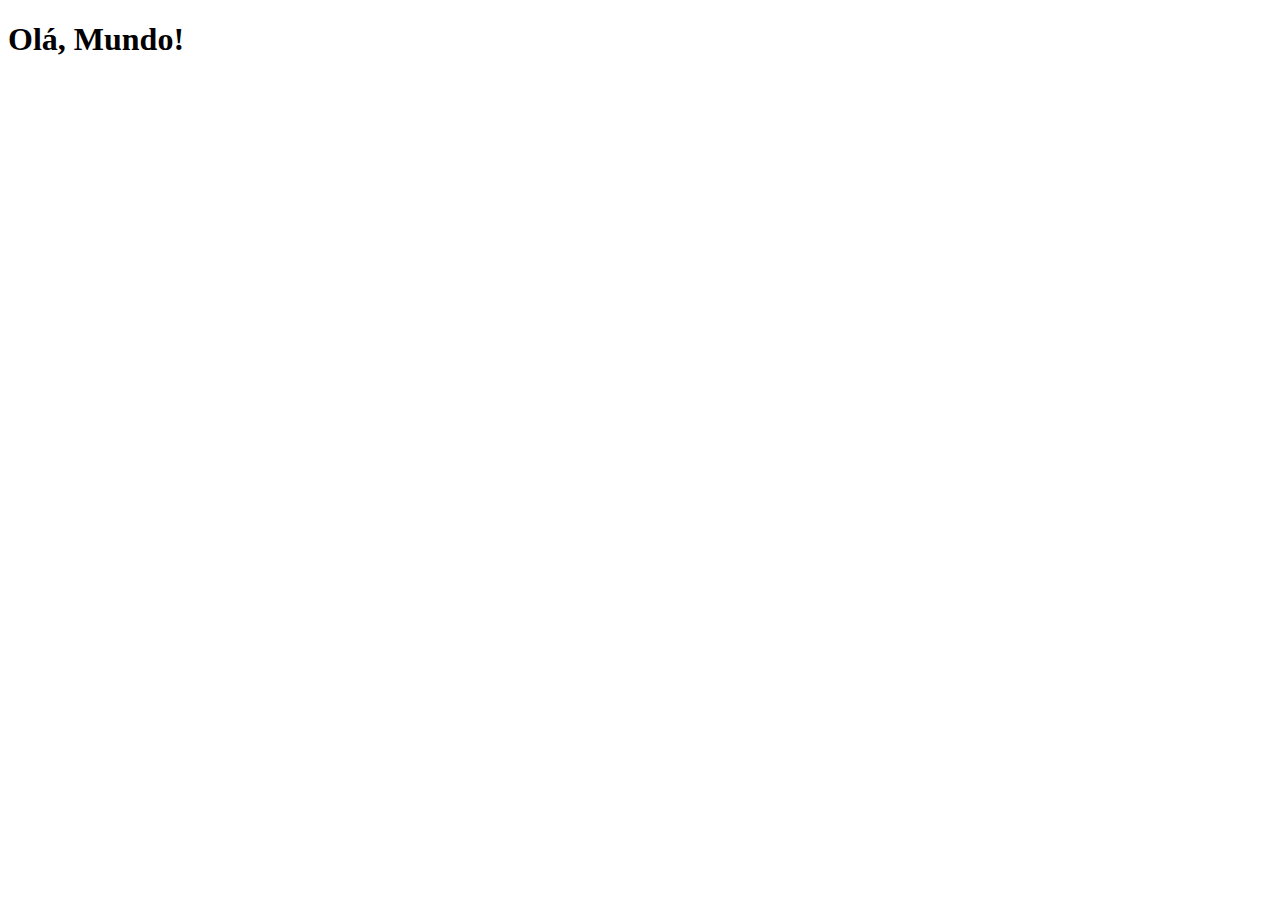
==== index.html @ 4290d964 "criei a página principal" ====
<!DOCTYPE html>
<html lang="pt-br">
<head>
    <meta charset="UTF-8">
    <meta http-equiv="X-UA-Compatible" content="IE=edge">
    <meta name="viewport" content="width=device-width, initial-scale=1.0">
    <title>Projeto Redes Sociais</title>
    <link rel="shortcut icon" href="favicon.ico" type="image/x-icon">
</head>
<body>
    <h1>Olá, Mundo!</h1>
</body>
</html>
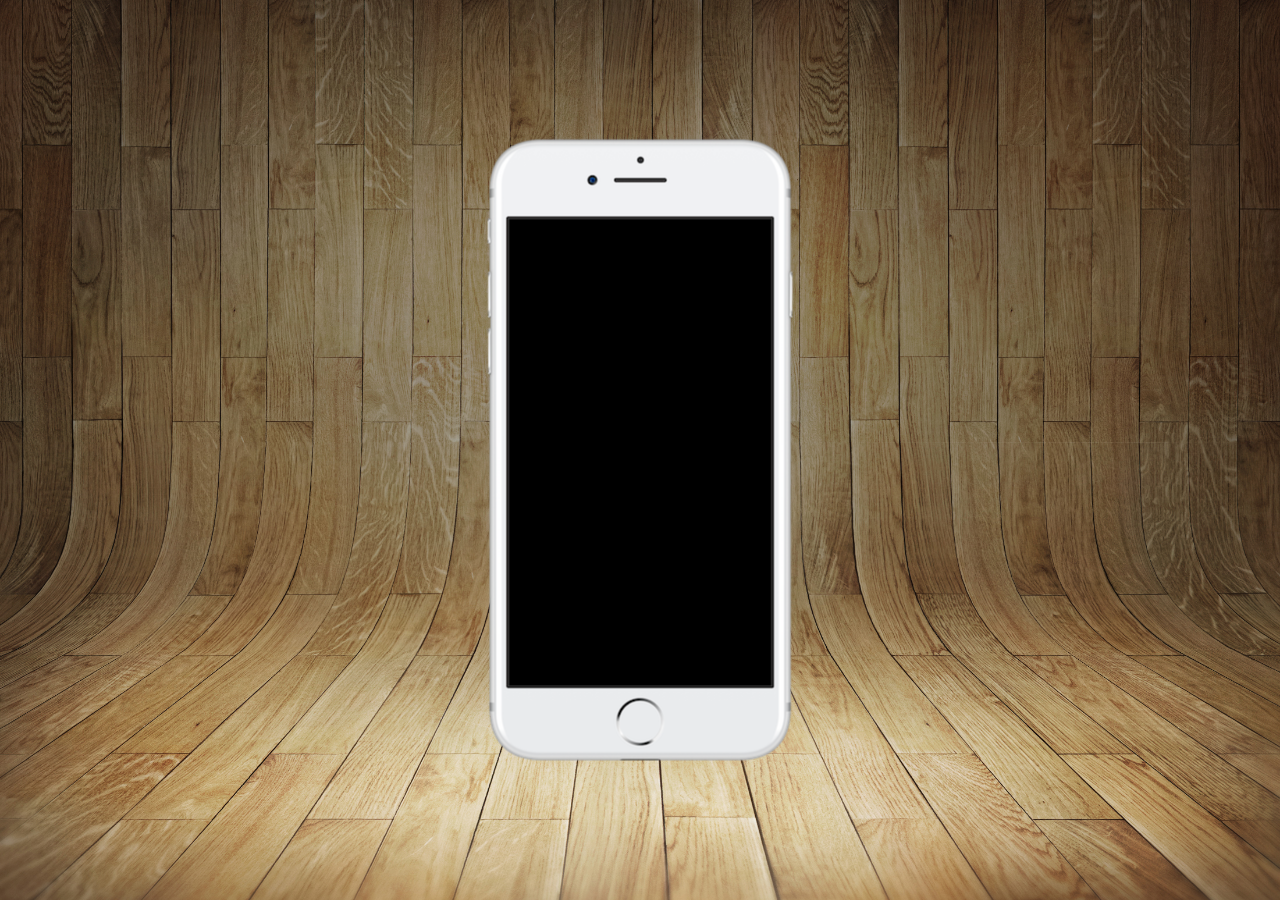
==== commit 0ac4dd54: "comecei o projeto" ====
--- a/index.html
+++ b/index.html
@@ -6,8 +6,16 @@
     <meta name="viewport" content="width=device-width, initial-scale=1.0">
     <title>Projeto Redes Sociais</title>
     <link rel="shortcut icon" href="favicon.ico" type="image/x-icon">
+    <link rel="stylesheet" href="estilos/style.css">
 </head>
 <body>
-    <h1>Olá, Mundo!</h1>
+    <main>
+        <section id="telefone">
+
+        </section>
+        <section id="redes-sociais">
+
+        </section>
+    </main>
 </body>
 </html>--- a/estilos/style.css
+++ b/estilos/style.css
@@ -0,0 +1,35 @@
+@charset "UTF=8";
+
+* {
+    margin: 0px;
+    padding: 0px;
+    font-family: Arial, Helvetica, sans-serif;
+}
+
+html, body {
+    height: 100vh;
+    width: 100vw;
+    background-color: black;
+}
+
+body {
+    background: url('../imagens/fundo-madeira.jpg') no-repeat top center;
+    background-size: cover;
+    background-attachment: fixed;
+}
+
+main {
+    position: relative;
+    height: 100vh;
+}
+
+section#telefone {
+    position: absolute;
+    top: 50%;
+    left: 50%;
+    transform: translate(-50%, -50%);
+
+    height: 627px;
+    width: 311px;
+    background: url('../imagens/frame-iphone.png') no-repeat;
+}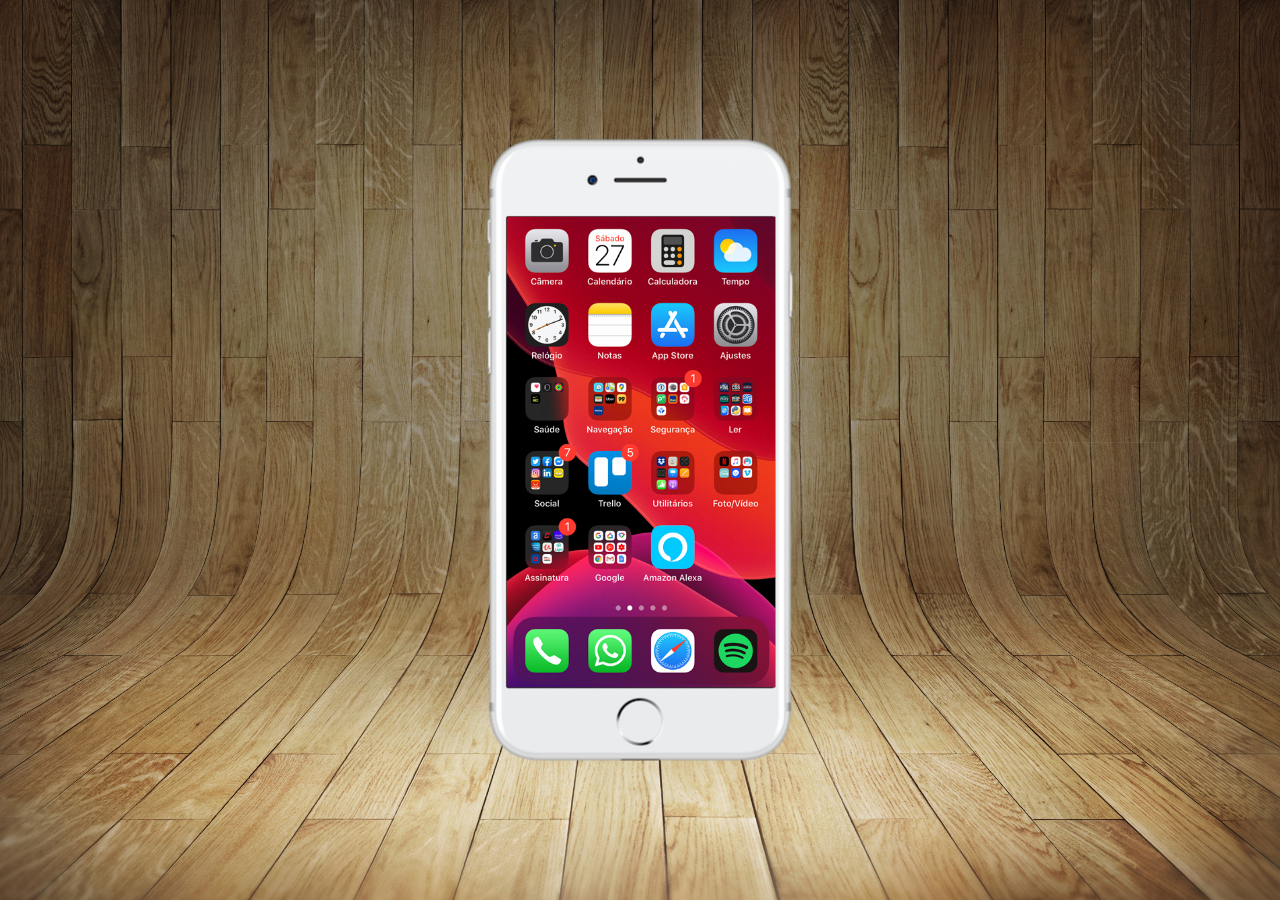
==== commit f1d7632d: "criei a tela home" ====
--- a/index.html
+++ b/index.html
@@ -11,7 +11,7 @@
 <body>
     <main>
         <section id="telefone">
-
+            <iframe src="home.html" name="tela" id="tela" frameborder="0"></iframe>
         </section>
         <section id="redes-sociais">
 
--- a/estilos/style.css
+++ b/estilos/style.css
@@ -32,4 +32,12 @@
     height: 627px;
     width: 311px;
     background: url('../imagens/frame-iphone.png') no-repeat;
+}
+
+iframe#tela {
+    position: relative;
+    top: 80px;
+    left: 22px;
+    width: 269px;
+    height: 471px;
 }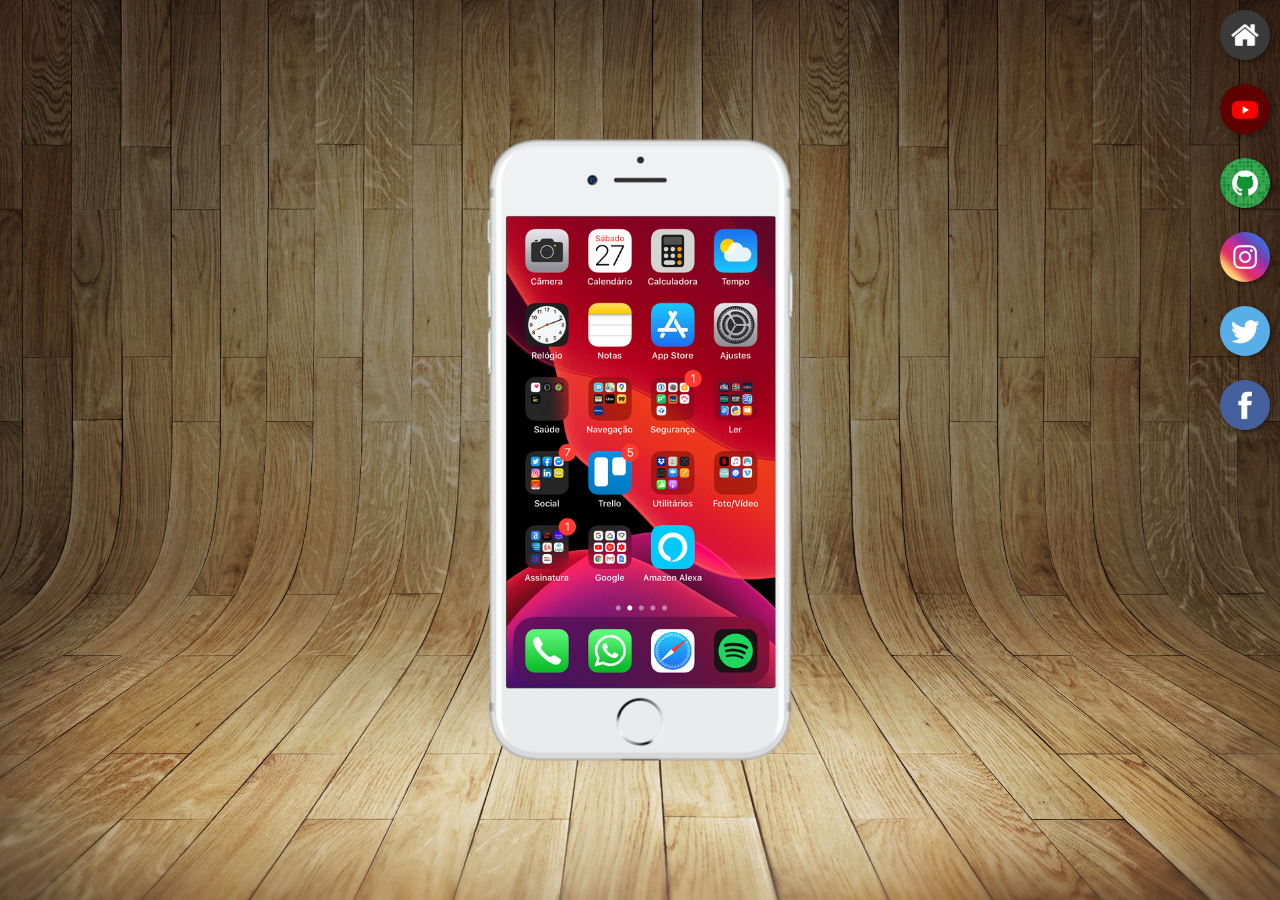
==== commit 3d23c6b5: "criei botões na lateral" ====
--- a/index.html
+++ b/index.html
@@ -11,10 +11,17 @@
 <body>
     <main>
         <section id="telefone">
-            <iframe src="home.html" name="tela" id="tela" frameborder="0"></iframe>
+            <iframe src="home.html" name="tela" id="tela" frameborder="0">
+                Seu navegador não é compatível com isso.
+            </iframe>
         </section>
         <section id="redes-sociais">
-
+            <a href="#" target="tela"><img src="imagens/logo-home.jpg" alt="Home"></a><br>
+            <a href="#" target="tela"><img src="imagens/logo-youtube.jpg" alt="YouTube"></a><br>
+            <a href="#" target="tela"><img src="imagens/logo-github.jpg" alt="GitHub"></a><br>
+            <a href="#" target="tela"><img src="imagens/logo-instagram.jpg" alt="Instagram"></a><br>
+            <a href="#" target="tela"><img src="imagens/logo-twitter.jpg" alt="Twitter"></a><br>
+            <a href="#" target="tela"><img src="imagens/logo-facebook.jpg" alt="Facebook"></a><br>
         </section>
     </main>
 </body>
--- a/estilos/style.css
+++ b/estilos/style.css
@@ -40,4 +40,24 @@
     left: 22px;
     width: 269px;
     height: 471px;
+}
+
+section#redes-sociais {
+    text-align: right;
+}
+
+section#redes-sociais img {
+    width: 50px;
+    height: 50px;
+    margin: 10px;
+    border-radius: 50%;
+    box-shadow: 2px 2px 5px rgba(0, 0, 0, 0.400);
+    box-sizing: border-box;
+}
+
+section#redes-sociais img:hover {
+    border: 2px solid rgba(255, 255, 255, 0.637);
+    transform: translate(-3px, -3px);
+    box-shadow: 5px 5px 10px rgba(0, 0, 0, 0.623);
+    transition: transform 0.3s;
 }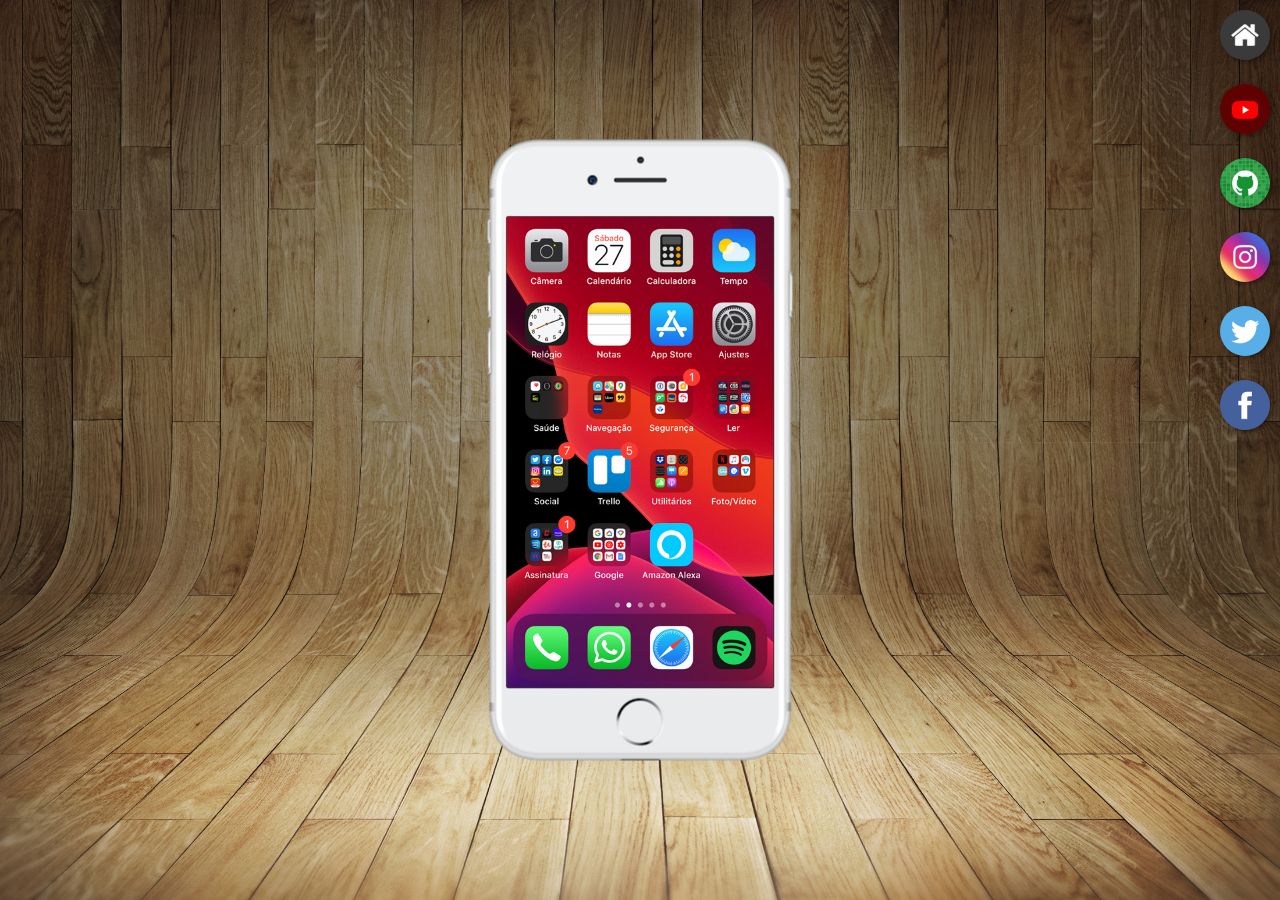
==== commit 0c801c28: "criei as telas do youtube,  github e instagram, além do social.css" ====
--- a/index.html
+++ b/index.html
@@ -16,10 +16,10 @@
             </iframe>
         </section>
         <section id="redes-sociais">
-            <a href="#" target="tela"><img src="imagens/logo-home.jpg" alt="Home"></a><br>
-            <a href="#" target="tela"><img src="imagens/logo-youtube.jpg" alt="YouTube"></a><br>
-            <a href="#" target="tela"><img src="imagens/logo-github.jpg" alt="GitHub"></a><br>
-            <a href="#" target="tela"><img src="imagens/logo-instagram.jpg" alt="Instagram"></a><br>
+            <a href="home.html" target="tela"><img src="imagens/logo-home.jpg" alt="Home"></a><br>
+            <a href="youtube.html" target="tela"><img src="imagens/logo-youtube.jpg" alt="YouTube"></a><br>
+            <a href="github.html" target="tela"><img src="imagens/logo-github.jpg" alt="GitHub"></a><br>
+            <a href="instagram.html" target="tela"><img src="imagens/logo-instagram.jpg" alt="Instagram"></a><br>
             <a href="#" target="tela"><img src="imagens/logo-twitter.jpg" alt="Twitter"></a><br>
             <a href="#" target="tela"><img src="imagens/logo-facebook.jpg" alt="Facebook"></a><br>
         </section>
--- a/estilos/style.css
+++ b/estilos/style.css
@@ -38,7 +38,7 @@
     position: relative;
     top: 80px;
     left: 22px;
-    width: 269px;
+    width: 267px;
     height: 471px;
 }
 
